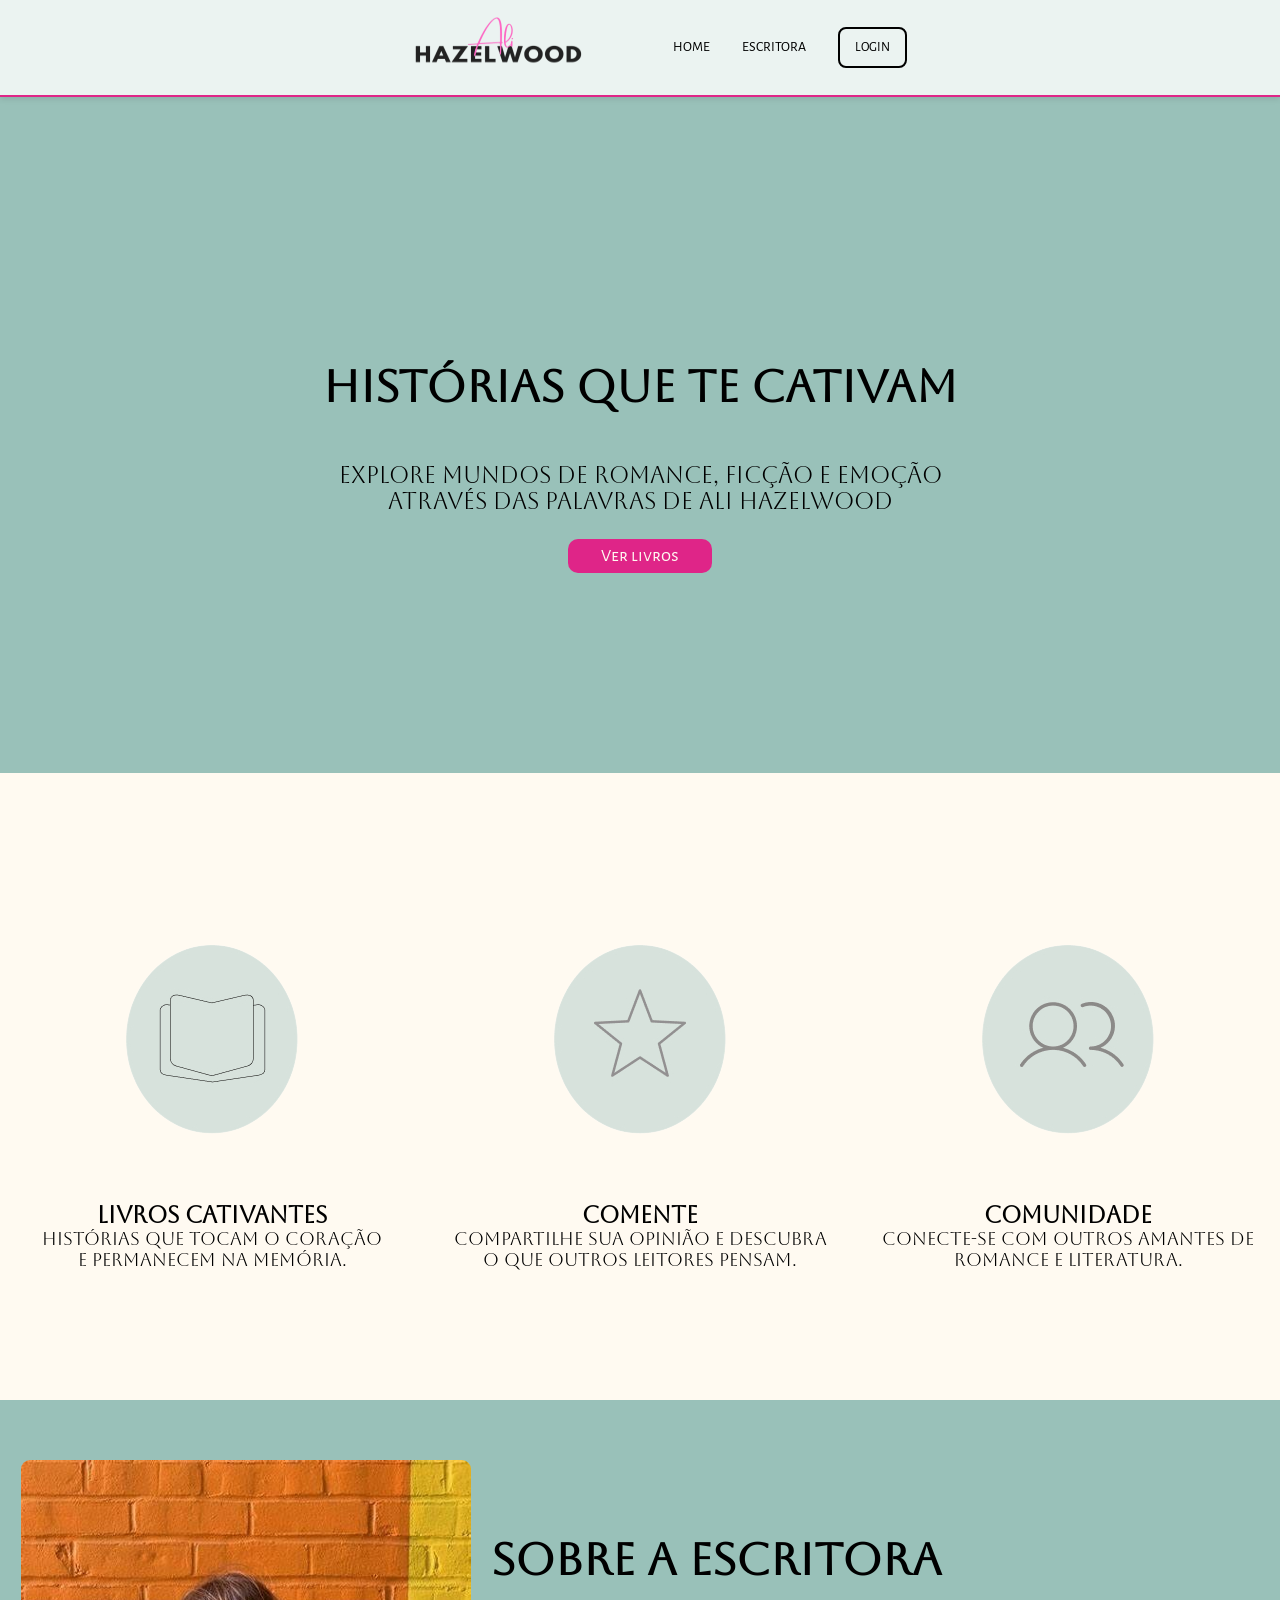
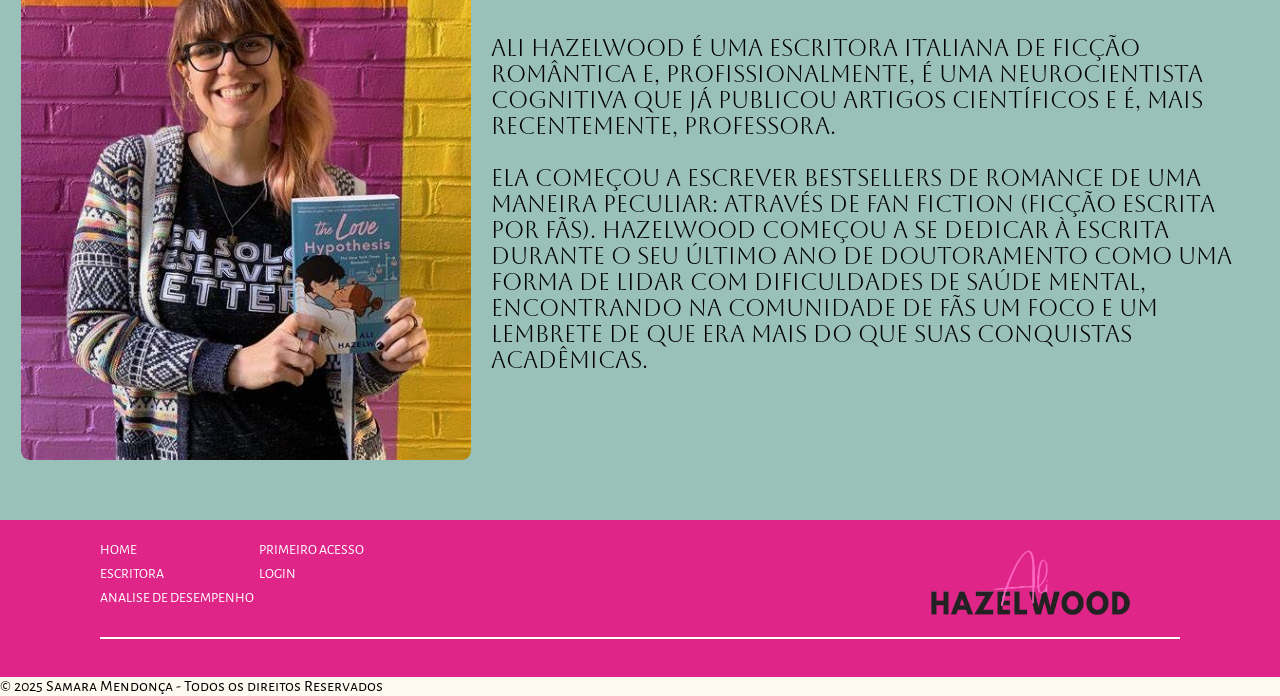
==== frontend/index.html @ 12b89422 "Adicionando toda camada de Frontend - CSS e HTML" ====
<!DOCTYPE html>
<html lang="en">

<head>
  <meta charset="UTF-8">
  <meta name="viewport" content="width=device-width, initial-scale=1.0">
  <title>Ali Hazelwood | Home</title>
  <link rel="stylesheet" href="../css/style.css">
  <link rel="icon" href="./assets/logo_semfundo_site.png">
</head>

<body>
  <div class="header">
    <div class="logo_wrapper">
      <img class="logo" width="250vh" height="70vh" src="./assets/logo_semfundo_site.png" alt="">
    </div>
    <ul class="navbar">
      <li class="agora">
        <a href="index.html">HOME</a>
      </li>
      <li>
        <a href="#id_escritora">ESCRITORA</a>
      </li>
    </ul>
    <button>
      <a href="login.html">LOGIN</a>
    </button>
  </div>

  <div></div>
  <div class="content-wrapper">
    <div class="hero_content">
      <div class="main_text">
        <h2>HISTÓRIAS QUE TE CATIVAM</h2>
        <p>
          Explore mundos de romance, Ficção e emoção <br>
          através das palavras de ali hazelwood
        </p>
        <button class="button_livros">
          <a href="index_2.html">
            Ver livros
          </a>
        </button>

      </div>
    </div>
  </div>

  <div class="social">
    <div class="container">
      <div class="boxes">
        <div class="box">
          <img class="imagem" src="./assets/livro_icone.png">
          <h4>LIVROS CATIVANTES</h4>
          <p>Histórias que tocam o coração <br> e permanecem na memória.</p>
        </div>
        <div class="box">
          <img src="./assets/estrela_icone.png">
          <h4>Comente</h4>
          <p>Compartilhe sua opinião e descubra <br> o que outros leitores pensam.</p>
        </div>
        <div class="box">
          <img src="./assets/comunidade_icone.png">
          <h4>Comunidade</h4>
          <p>Conecte-se com outros amantes de <br> romance e literatura.</p>
        </div>
      </div>
    </div>
  </div>

  <div id="id_escritora" class="sobre">
    <div class="content_escritora">
      <img src="./assets/ali.jpg" style="border-radius: 1dvh;">

      <div class="main_text">
        <h2>SOBRE A ESCRITORA</h2>
        <p>
          Ali Hazelwood é uma escritora italiana de ficção romântica e, profissionalmente,
          é uma neurocientista cognitiva que já publicou artigos científicos e é, mais recentemente, professora. <br>
          <br>

          Ela começou a escrever bestsellers de romance de uma maneira peculiar: através de fan fiction (ficção escrita
          por fãs).
          Hazelwood começou a se dedicar à escrita durante o seu último ano de doutoramento como uma forma de lidar com
          dificuldades
          de saúde mental, encontrando na comunidade de fãs um foco e um lembrete de que era mais do que suas conquistas
          acadêmicas.
        </p>

      </div>
    </div>
  </div>

  <div class="footer">
    <div class="footer_wrapper">
      <ul>
        <li>
          <a href="homepage.html">HOME</a>
        </li>
        <li>
          <a href="index.html#id_escritora">ESCRITORA</a>
        </li>
        <li>
          <a href="cadastro.html">ANALISE DE DESEMPENHO</a>
        </li>
        <li>
          <a href="cadastro.html">PRIMEIRO ACESSO</a>
        </li>
        <li>
          <a href="login.html">LOGIN</a>
        </li>
      </ul>
      <img class="logo" width="300vh" height="100vh" src="./assets/logo_semfundo_site.png" alt=""
        onclick="imagemVolta()">
    </div>
  </div class="credenciais">
  <p>&copy; 2025 Samara Mendonça - Todos os direitos Reservados</p>
  </div>
</body>

</html>
---- css/style.css ----
@import url('https://fonts.googleapis.com/css2?family=Aboreto&display=swap');
/*Aboreto*/
@import url('https://fonts.googleapis.com/css2?family=Alegreya+Sans+SC&display=swap');
/*Alegreya Sans SC*/

/* Aqui inicia-se o header */

* {
    box-sizing: border-box;
    list-style: none;
    text-decoration: none;
    margin: 0;
    padding: 0;
    font-family: 'Alegreya Sans SC';
}

html {
    scroll-behavior: smooth;
}

body {
    display: flex;
    flex-direction: column;
    justify-content: space-between;
    height: 100dvh;
    background-color: #FFFAF1;
}

.header {
    padding: 10px 0px;
    border-bottom: 2px solid #DF2588;
    box-shadow: 0 2px 6px rgba(0, 0, 0, 0.1);
    font-family: 'Alegreya Sans SC';
    position: fixed;
    z-index: 2;
    background-color: rgba(255, 255, 255, 0.8);
    width: 100%;

}

.header,
.header ul {
    display: flex;
    align-items: center;
    justify-content: center;

}

.header ul li {
    padding-right: 32px;
    font-size: 14px;
    opacity: 100;
}

.header ul li a {
    position: relative;
    opacity: 100%;
}

.header ul li a::after {
    content: '';
    width: 0%;
    height: 2px;
    background-color: black;
    position: absolute;
    bottom: -2px;
    left: 50%;
    transition: 0.3s;
}

.header ul li a:hover::after {
    width: 100%;
    left: 0%;
}

.header ul li:nth-of-type(4) {
    border-right: 1.5px solid black;
    padding-right: 16px;
}

.header ul li:nth-of-type(5) {
    padding-left: 16px;
}

.logo_wrapper {
    margin-right: 50px;
}

.logo:hover {
    cursor: pointer;
}

.header ul li a,
.header button a {
    color: black;
}

.header button {
    padding: 10px 15px;
    border: 2px solid black;
    border-radius: 8px;
    background-color: transparent;
    transition: all 0.3s;

}

.header button:hover {
    padding: 10px 15px;
    border: 2px solid #DF2588;
    border-radius: 8px;
    background-color: #DF2588
}

.header button:hover a {
    color: #E9F4DA
}


/* Aqui se inicia o home e finaliza o header */

.content-wrapper {
    width: 100%;
    padding-top: 40dvh;
    display: flex;
    justify-content: center;
    align-items: center;
    background-color: #99C1B9;
    height: 300dvh;
}

.hero_content {
    display: flex;
    width: 100%;
    justify-content: center;
    max-width: 1200px;
    gap: 40px;
    /* espaçamento entre linhas */
    align-items: center;
    padding-bottom: 200px;
}

.main_text {
    width: 60%;
    text-align: center;
    text-align: center;
}

.main_text h2 {
    font-family: Aboreto;
    margin-bottom: 50px;
    color: black;
    font-size: 5dvh;
    text-align: center;
}

.main_text p {
    font-family: Aboreto;
    margin-bottom: 15px;
    font-size: 2.5dvh;
    text-align: center;
}

.button_livros {
    font-family: Alegreya Sans SC;
    font-size: 18px;
    justify-self: center;
    width: 20%;
    padding: 6px;
    background-color: #DF2588;
    color: #FFFAF1;
    border: none;
    border-radius: 10px;
    margin-top: 10px;
    cursor: pointer;
}

.button_livros a {
    color: #FFFAF1;
}

/* aqui começa sobre o site */

.social {
    margin-top: 7dvh;
    display: flex;
    align-items: center;
    justify-content: center;
    gap: 20px;
    padding: 10px;
    margin-bottom: 10dvh;
}

.social .container {
    justify-content: center;
}


.social .container .boxes {
    display: flex;
    justify-content: center;
    width: 100%;
    padding: 30px 0;
}

.social p {
    font-family: Aboreto;
    text-align: center;
    font-size: 2dvh;
}

.social h4 {
    font-family: Aboreto;
    text-align: center;
    font-size: 2.5dvh;
}

.box {
    display: flex;
    flex-direction: column;
    align-items: center;

}

.sobre .content_escritora {
    width: 100%;
    padding-top: 10dvh;
    display: flex;
    justify-content: space-evenly;
    align-items: center;
    background-color: #99C1B9;
    height: 80dvh;
    padding-bottom: 10dvh;
}

.sobre .content_escritora img {
    width: 50dvh;
}


.sobre .main_text {
    font-family: Aboreto;
}

.sobre .main_text h2 {
    font-family: Aboreto;
    font-size: 5dvh;
    text-align: left;
}

.sobre .main_text p {
    font-family: Aboreto;
    font-size: 2.5dvh;
    text-align: left;
}

.sobre_mim .content_mim {
    width: 100%;
    padding-top: 20dvh;
    display: flex;
    justify-content: center;
    align-items: center;
    flex-direction: column;
    background-size: cover;
    height: 100dvh;
    padding-bottom: 10dvh;
    gap: 25px;
}

.sobre_mim .content_mim h2 {
    font-family: 'Aboreto';
    font-size: 5dvh;
}


.sobre_mim .content_mim img {
    width: 50dvh;
}

.sobre_texto {
    width: 100%;
    padding-top: 20dvh;
    display: flex;
    justify-content: center;
    align-items: center;
    flex-direction: column;
    height: 100dvh;
    padding-bottom: 10dvh;
    background-color: #D8E2DC;
}

.sobre_texto .main_text {
    text-align: justify;
}

.sobre_texto .main_text h4 {
    font-family: Aboreto;
    font-size: 2.5dvh;
    text-align: left;
    text-align: center;
}

.sobre_texto .main_text p {
    font-family: Alegreya Sans SC;
    font-size: 3dvh;
    text-align: left;
}

.colecao .colecao_livros {
    width: 100%;
    padding-top: 10dvh;
    display: flex;
    justify-content: center;
    align-items: center;
    flex-direction: column;
    height: 90dvh;
    padding-bottom: 10dvh;
    background-color: #99C1B9;
}

.colecao .colecao_livros h2 {
    font-family: 'Aboreto';
    font-size: 5dvh;
}


.colecao .colecao_livros img {
    width: 70dvh;
}

/* Aqui se finaliza o home parte 1 
e inicia o home parte 2 */

.content-wrapper_2 {
    width: 100%;
    padding-top: 13dvh;
    display: flex;
    justify-content: center;
    align-items: center;
    background-color: white;
    height: 300dvh;
}

.hero_content_2 {
    display: flex;
    width: 100%;
    justify-content: center;
    max-width: 1200px;
    gap: 40px;
    /* espaçamento entre linhas */
    align-items: center;
    padding-bottom: 200px;
}

.main_text_2 {
    align-items: center;
}

.livros {
    display: flex;
    height: fit-content;
    margin-top: 4dvh;
    justify-content: center;

}

.main_text_2 h2 {
    font-family: Aboreto;
    color: black;
    font-size: 5dvh;
    align-self: center;
}

.imagem_livros {
    width: 12dvh;
    height: auto;
    margin-bottom: 1dvh;
}

.main_text_2 p {
    font-family: Aboreto;
    margin-bottom: 15px;
    font-size: 3dvh;
    text-align: center;
}

/* aqui começa sobre os livros de romance */

.social_2 {
    display: flex;
    align-items: center;
    justify-content: center;
    gap: 20px;
    padding: 10px;
    background-color: #FFCAD4;
    padding-bottom: 15dvh;
}

.container_2 {
    justify-content: center;
    width: 100%;
}

.social_2 .container_2 p {
    font-family: Aboreto;
    text-align: center;
    font-size: 3.5dvh;
    margin-top: 7dvh;
}


.social_2 .container_2 .boxes_todos {
    display: flex;
    justify-content: space-evenly;
    width: 100%;
    padding: 30px 30px;
}

.box_1 {
    padding-top: 2dvh;
    width: 40dvh;
    height: 55dvh;
    background-color: #fff;
    justify-items: column;
    text-align: center;
    padding-bottom: 2dvh;
}

.box_1 h4 {
    font-family: Aboreto;
    font-size: 2dvh;
}

.box_1 button {
    font-family: Alegreya Sans SC;
    font-size: 1.5dvh;
    justify-self: center;
    width: 30%;
    padding: 1dvh;
    margin: 4dvh;
    background-color: #D8E2DC;
    color: black;
    border: none;
    border-radius: 10px;
    margin-top: 10px;
    cursor: pointer;
}

.box_1:hover img {
    transform: scale(1.1);
    transition: 0.3s;
}

.box_2 {
    padding-top: 2dvh;
    width: 40dvh;
    height: 55dvh;
    background-color: #fff;
    justify-items: column;
    text-align: center;
    padding-bottom: 2dvh;
}

.box_2 h4 {
    font-family: Aboreto;
    font-size: 2dvh;
}

.box_2 button {
    font-family: Alegreya Sans SC;
    font-size: 1.5dvh;
    justify-self: center;
    width: 30%;
    padding: 1dvh;
    margin: 4dvh;
    background-color: #D8E2DC;
    color: black;
    border: none;
    border-radius: 10px;
    margin-top: 10px;
    cursor: pointer;
}

.box_2:hover img {
    transform: scale(1.1);
    transition: 0.3s;
}

.box_3 {
    padding-top: 2dvh;
    width: 40dvh;
    height: 55dvh;
    background-color: #fff;
    justify-items: column;
    text-align: center;
    padding-bottom: 2dvh;
}

.box_3 h4 {
    font-family: Aboreto;
    font-size: 2dvh;
}

.box_3 button {
    font-family: Alegreya Sans SC;
    font-size: 1.5dvh;
    justify-self: center;
    width: 30%;
    padding: 1dvh;
    margin: 4dvh;
    background-color: #D8E2DC;
    color: black;
    border: none;
    border-radius: 10px;
    margin-top: 10px;
    cursor: pointer;
}

.box_3:hover img {
    transform: scale(1.1);
    transition: 0.3s;
}

/* aqui começa os livros de ficção */

.social_3 {
    display: flex;
    align-items: center;
    justify-content: center;
    gap: 20px;
    padding: 10px;
    background-color: #B8BEDD;
}

.container_3 {
    justify-content: center;
    width: 100%;
}

.social_3 .container_3 p {
    font-family: Aboreto;
    text-align: center;
    font-size: 3.5dvh;
    margin-top: 7dvh;
}


.social_3 .container_3 .boxes_todos_1 {
    display: flex;
    justify-content: space-evenly;
    width: 100%;
    padding: 30px 30px;
}

.box_4 {
    padding-top: 2dvh;
    width: 40dvh;
    height: 55dvh;
    background-color: #fff;
    justify-items: column;
    text-align: center;
    padding-bottom: 2dvh;
}

.box_4 h4 {
    font-family: Aboreto;
    font-size: 2dvh;
}

.box_4 button {
    font-family: Alegreya Sans SC;
    font-size: 1.5dvh;
    justify-self: center;
    width: 30%;
    padding: 1dvh;
    margin: 4dvh;
    background-color: #D8E2DC;
    color: black;
    border: none;
    border-radius: 10px;
    margin-top: 10px;
    cursor: pointer;
}

.box_4:hover img {
    transform: scale(1.1);
    transition: 0.3s;
}

.box_5 {
    padding-top: 2dvh;
    width: 40dvh;
    height: 55dvh;
    background-color: #fff;
    justify-items: column;
    text-align: center;
    padding-bottom: 2dvh;
}

.box_5 h4 {
    font-family: Aboreto;
    font-size: 2dvh;
}

.box_5 button {
    font-family: Alegreya Sans SC;
    font-size: 1.5dvh;
    justify-self: center;
    width: 30%;
    padding: 1dvh;
    margin: 4dvh;
    background-color: #D8E2DC;
    color: black;
    border: none;
    border-radius: 10px;
    margin-top: 10px;
    cursor: pointer;
}

.box_5:hover img {
    transform: scale(1.1);
    transition: 0.3s;
}

.box_6 {
    padding-top: 2dvh;
    width: 40dvh;
    height: 55dvh;
    background-color: #fff;
    justify-items: column;
    text-align: center;
    padding-bottom: 2dvh;
}

.box_6 h4 {
    font-family: Aboreto;
    font-size: 2dvh;
}

.box_6 button {
    font-family: Alegreya Sans SC;
    font-size: 1.5dvh;
    justify-self: center;
    width: 30%;
    padding: 1dvh;
    margin: 4dvh;
    background-color: #D8E2DC;
    color: black;
    border: none;
    border-radius: 10px;
    margin-top: 10px;
    cursor: pointer;
}

.box_6:hover img {
    transform: scale(1.1);
    transition: 0.3s;
}

/* Aqui começa o modal e
termina o index */
.modal {
    position: fixed;
    top: 0;
    left: 0;
    width: 100%;
    height: 100%;
    background-color: rgba(0, 0, 0, 0.5);
    /* Fundo semi-transparente */
    display: none;
    /* Uso flex para centralizar */
    justify-content: center;
    align-items: center;
}

/* Estilo para a caixa do modal */
.modal_body {
    background-color: white;
    padding: 6dvh;
    border-radius: 8px;
    box-shadow: 0 4px 12px rgba(0, 0, 0, 0.2);
    max-width: 70dvh;
    width: 100%;
    position: relative;
    /* Para posicionar o botão de fechar, se necessário */
}

.modal_header {
    text-align: center;
    margin-bottom: 2dvh;
}

.modal_header h3 {
    color: #DF2588;
}

.modal_text {
    text-align: center;
    margin-bottom: 2dvh;
}

.modal_ação {
    display: flex;
    justify-content: center;
    margin-top: 4dvh;
}

.ação,
.ação_sucesso {
    padding: 1dvh 2dvh;
    border: none;
    border-radius: 5px;
    cursor: pointer;
    font-weight: bold;
}

.ação {
    background-color: #fff;
}

.ação_sucesso {
    background-color: #DF2588;
    color: white;
}


/* Aqui termina a home 
e se inicia a tela de login */

.login {
    width: 100%;
    padding-top: 30dvh;
    display: flex;
    justify-content: center;
    align-items: center;
    height: 300dvh;
    padding-bottom: 300px;
    background-size: cover;
}

.login .container {
    display: flex;
    justify-content: center;
    align-items: center;
}

.card_login {
    width: 40dvh;
    height: 35dvh;
    background: transparent;
    border: 2px solid rgba(255, 255, 255, .2);
    backdrop-filter: blur(10px);
    box-shadow: 0 0 10px rgba(0, 0, 0, .2);
    border-radius: 20px;
    display: flex;
    align-items: center;
    color: white;
    flex-direction: column;
    padding: 20px 0;
}

.card_login h2 {
    padding-top: 2dvh;
    font-family: Alegreya Sans SC;
    margin: 0;
    font-size: 30px;
}


.cadastro {
    width: 100%;
    padding-top: 25dvh;
    display: flex;
    justify-content: center;
    align-items: center;
    /* height: 300dvh; */
    padding-bottom: 20dvh;
    background-size: cover;
}

.cadastro .container {
    display: flex;
    justify-content: center;
    align-items: center;
}

.card_cadastro {
    width: 50dvh;
    height: 54dvh;
    background: transparent;
    border: 2px solid rgba(255, 255, 255, .2);
    backdrop-filter: blur(10px);
    box-shadow: 0 0 10px rgba(0, 0, 0, .2);
    border-radius: 20px;
    display: flex;
    align-items: center;
    color: white;
    flex-direction: column;
    padding: 20px 0;
}

.card_cadastro h2 {
    padding-top: 3dvh;
    font-family: Alegreya Sans SC;
    margin: 0;
    font-size: 30px;
}

.formulario {
    display: flex;
    height: 10%;
    width: 70%;
    justify-content: space-around;
    flex-direction: column;
    padding-top: 1dvh;
}

.formulario span {
    font-size: 15px;
    font-weight: 800;
}

.formulario .campo {
    position: relative;
}


.campo {
    display: flex;
    flex-direction: column;
    justify-content: start;
    padding: 5px 0;
}

.campo i {
    position: absolute;
    right: 11px;
    top: 50%;
    transform: translateY(-50%);
    font-size: 20px;
}

.campo input {
    width: 100%;
    height: 100%;
    padding: 1.3dvh;
    background-color: transparent;
    text-align: center;
    border-radius: 2px;
    margin: 0;
    text-align: left;
    border: none;
    outline: none;
    border: 2px solid rgba(255, 255, 255, .2);
    border-radius: 40px;
    color: white;
}

.campo input::placeholder {
    color: #fff;
}

.campo span {
    font-size: 15px;
    font-weight: 800;
}

.botao {
    cursor: pointer;
    font-family: Alegreya Sans SC, sans-serif;
    border: 0;
    border-radius: 0.5dvh;
    font-weight: 6dvh;
    font-size: 18px;
    color: #fff;
    background-color: #DF2588;
    width: 10dvh;
    height: 5dvh;
    align-self: center;
    margin-top: 20px;
}

.loading-div {
    width: 50px;
    display: none;
}


#div_erros_login {
    display: none
}

/* 
Aqui inicia-se o footer
e se finaliza o cadastro
*/

.footer {
    display: flex;
    align-items: center;
    justify-self: flex-end;
    flex-direction: column;
    padding: 20px 100px;
    gap: 10px;
    height: 270px;
    background: #DF2588
}

.footer p {
    justify-self: flex-start;
    width: 100%;
    color: white;
    font-size: 14px;


}

.footer_wrapper {
    display: flex;
    width: 100%;
    height: 85%;
    border-bottom: 2px solid white;
    justify-content: space-between;
    align-self: flex;

}

.footer_wrapper ul {
    display: flex;
    height: 80%;
    flex-direction: column;
    flex-wrap: wrap;
    gap: 5px;
}

.footer_wrapper ul li a {
    color: white;
    font-size: 14px;

}
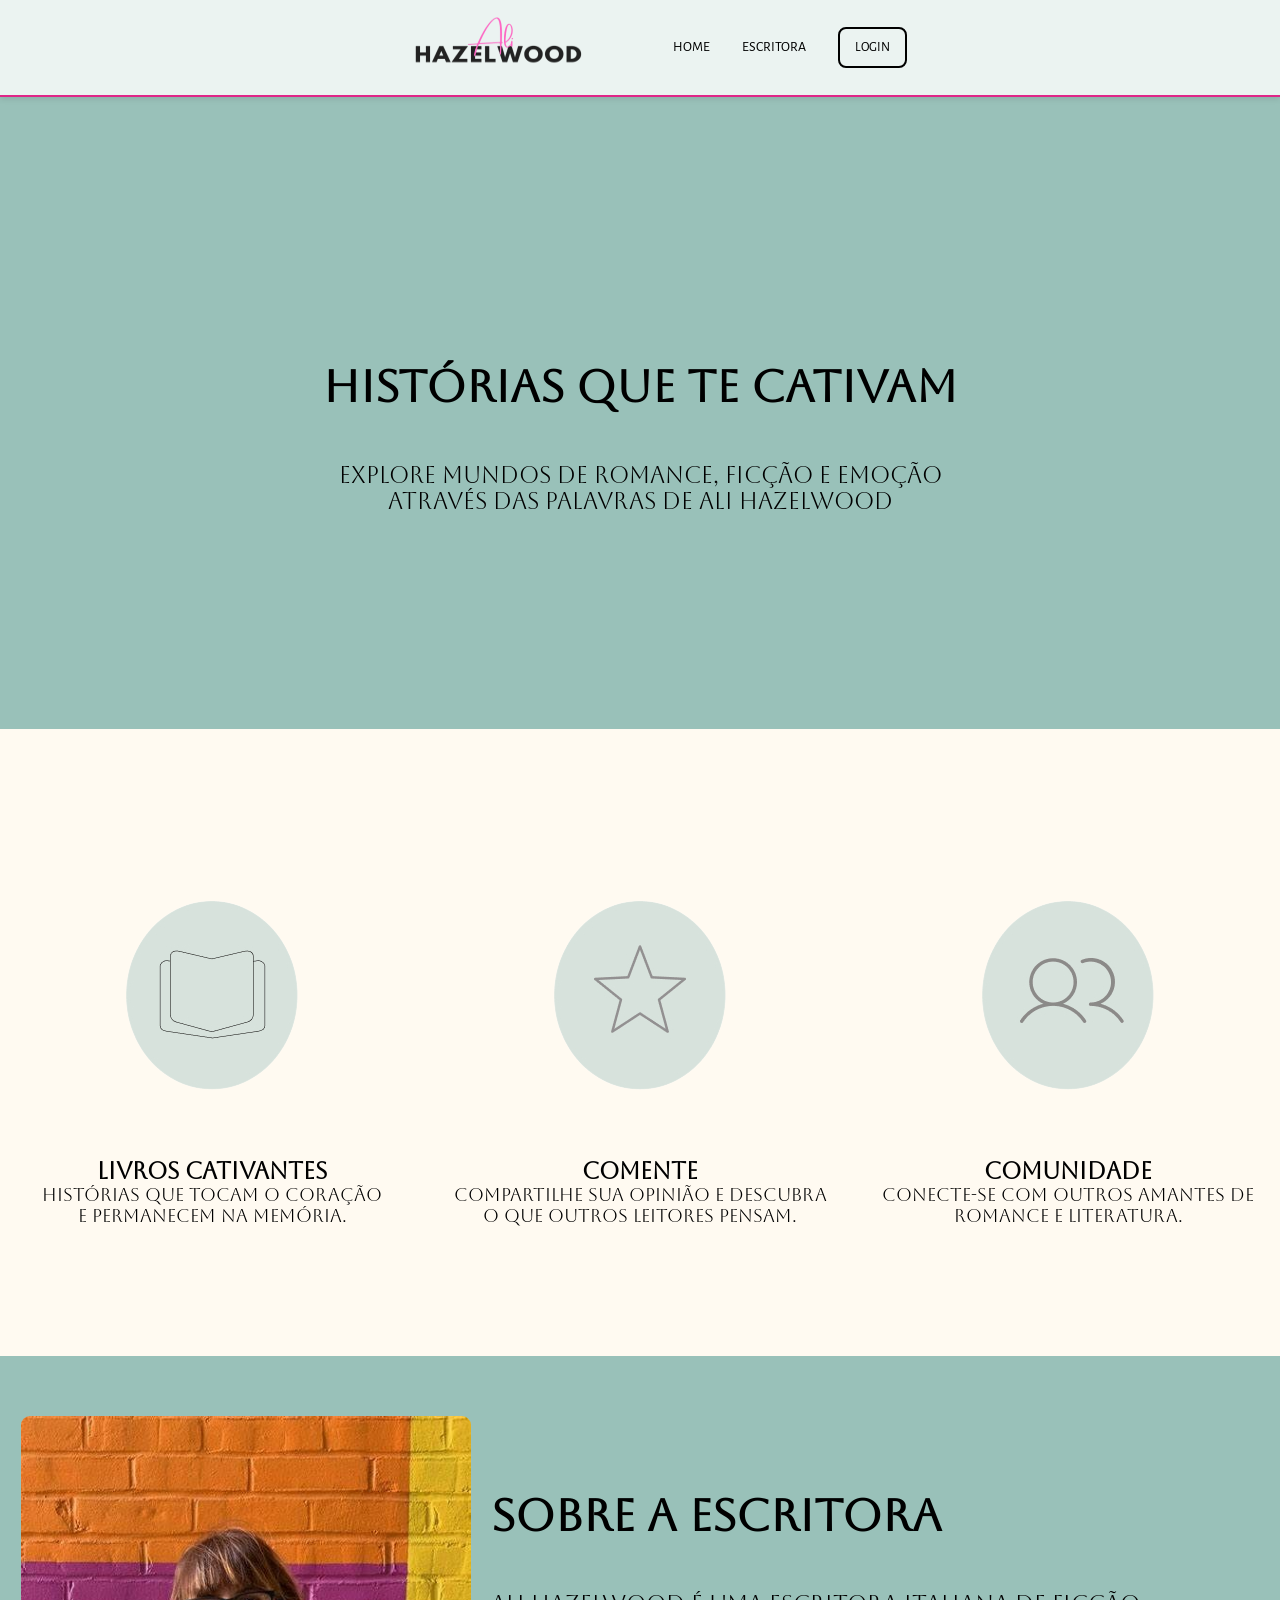
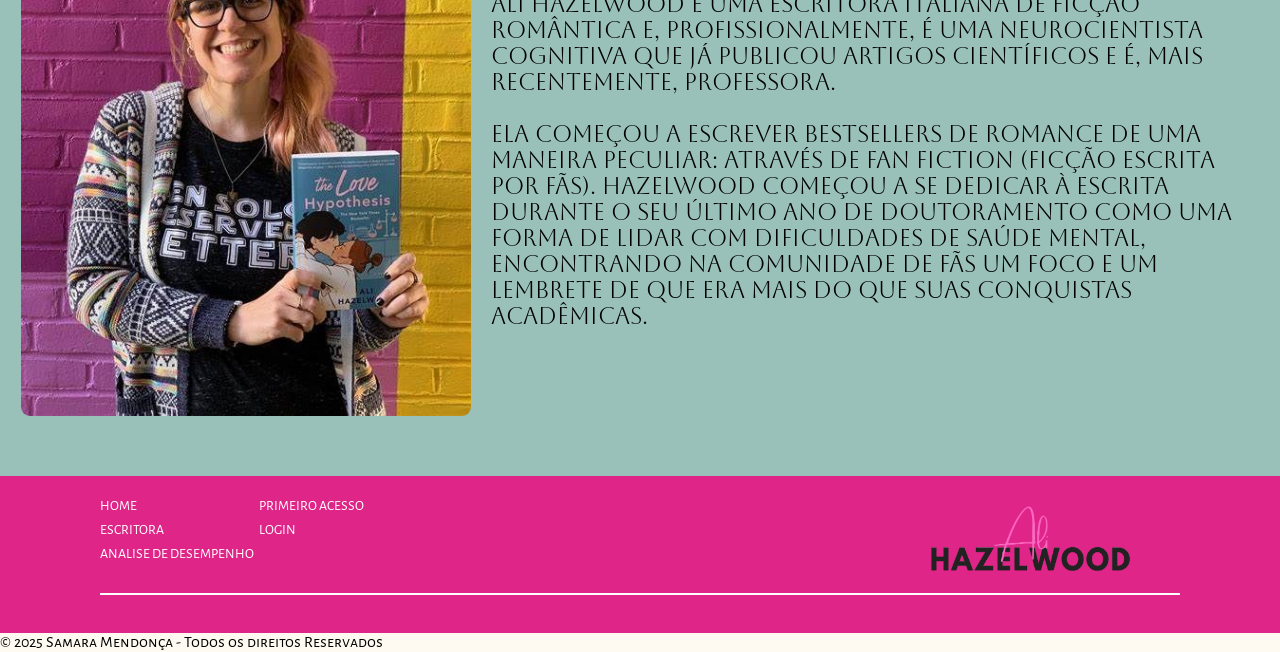
==== commit 442a915e: "Mudando redirecionamento de página - Login" ====
--- a/frontend/index.html
+++ b/frontend/index.html
@@ -36,11 +36,11 @@
           Explore mundos de romance, Ficção e emoção <br>
           através das palavras de ali hazelwood
         </p>
-        <button class="button_livros">
+        <!-- <button class="button_livros">
           <a href="index_2.html">
             Ver livros
           </a>
-        </button>
+        </button> -->
 
       </div>
     </div>
--- a/css/style.css
+++ b/css/style.css
@@ -785,7 +785,7 @@
 
 .card_cadastro {
     width: 50dvh;
-    height: 54dvh;
+    height: 80dvh;
     background: transparent;
     border: 2px solid rgba(255, 255, 255, .2);
     backdrop-filter: blur(10px);
@@ -857,6 +857,37 @@
 
 .campo input::placeholder {
     color: #fff;
+}
+
+/* Radio e checkbox não devem herdar width/height 100% do input genérico */
+.campo input[type="radio"],
+.campo input[type="checkbox"] {
+    width: auto;
+    height: auto;
+    border: none;
+    margin-right: 6px;
+}
+
+.campo label {
+    display: inline-flex;
+    align-items: center;
+    color: #fff;
+    font-size: 14px;
+    margin-right: 12px;
+}
+
+.campo select {
+    width: 100%;
+    padding: 1.3dvh;
+    background-color: transparent;
+    border-radius: 40px;
+    border: 2px solid rgba(255, 255, 255, .2);
+    color: #fff;
+    outline: none;
+}
+
+.campo select option {
+    color: #000;
 }
 
 .campo span {
